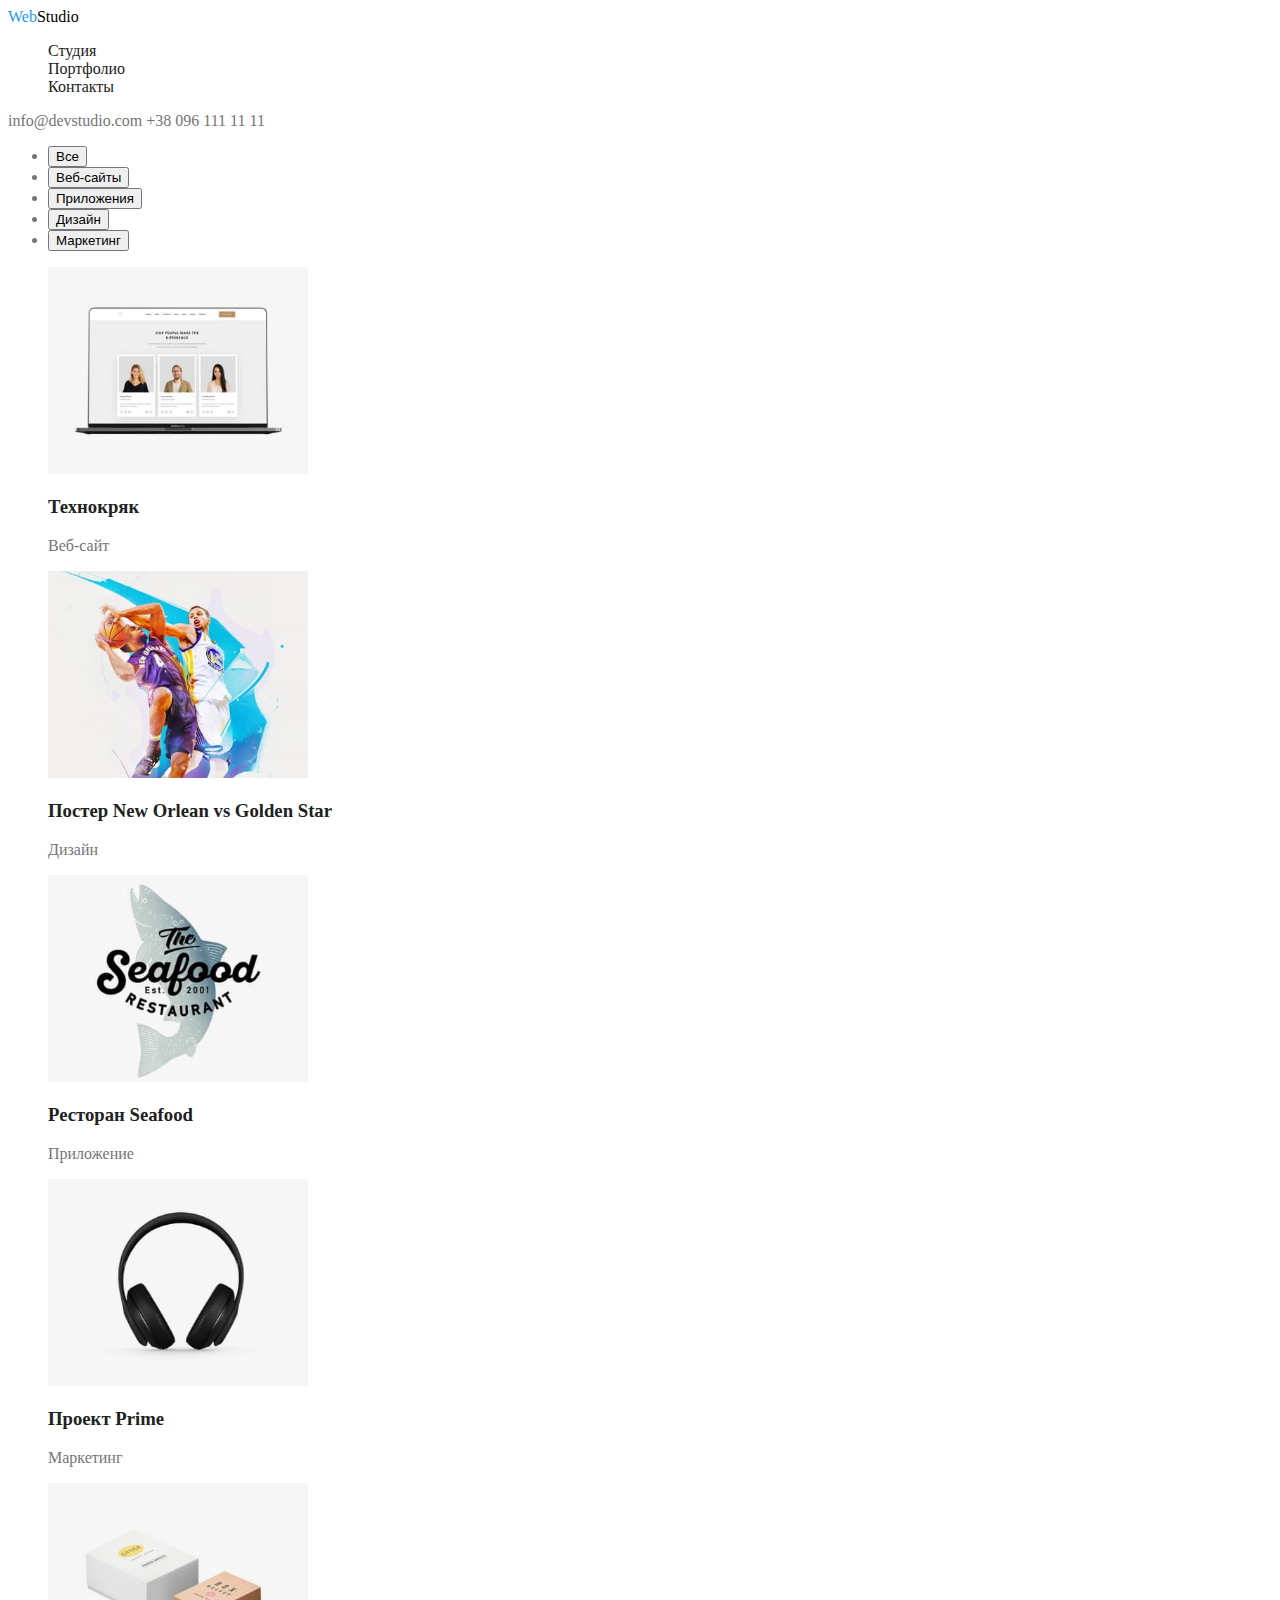
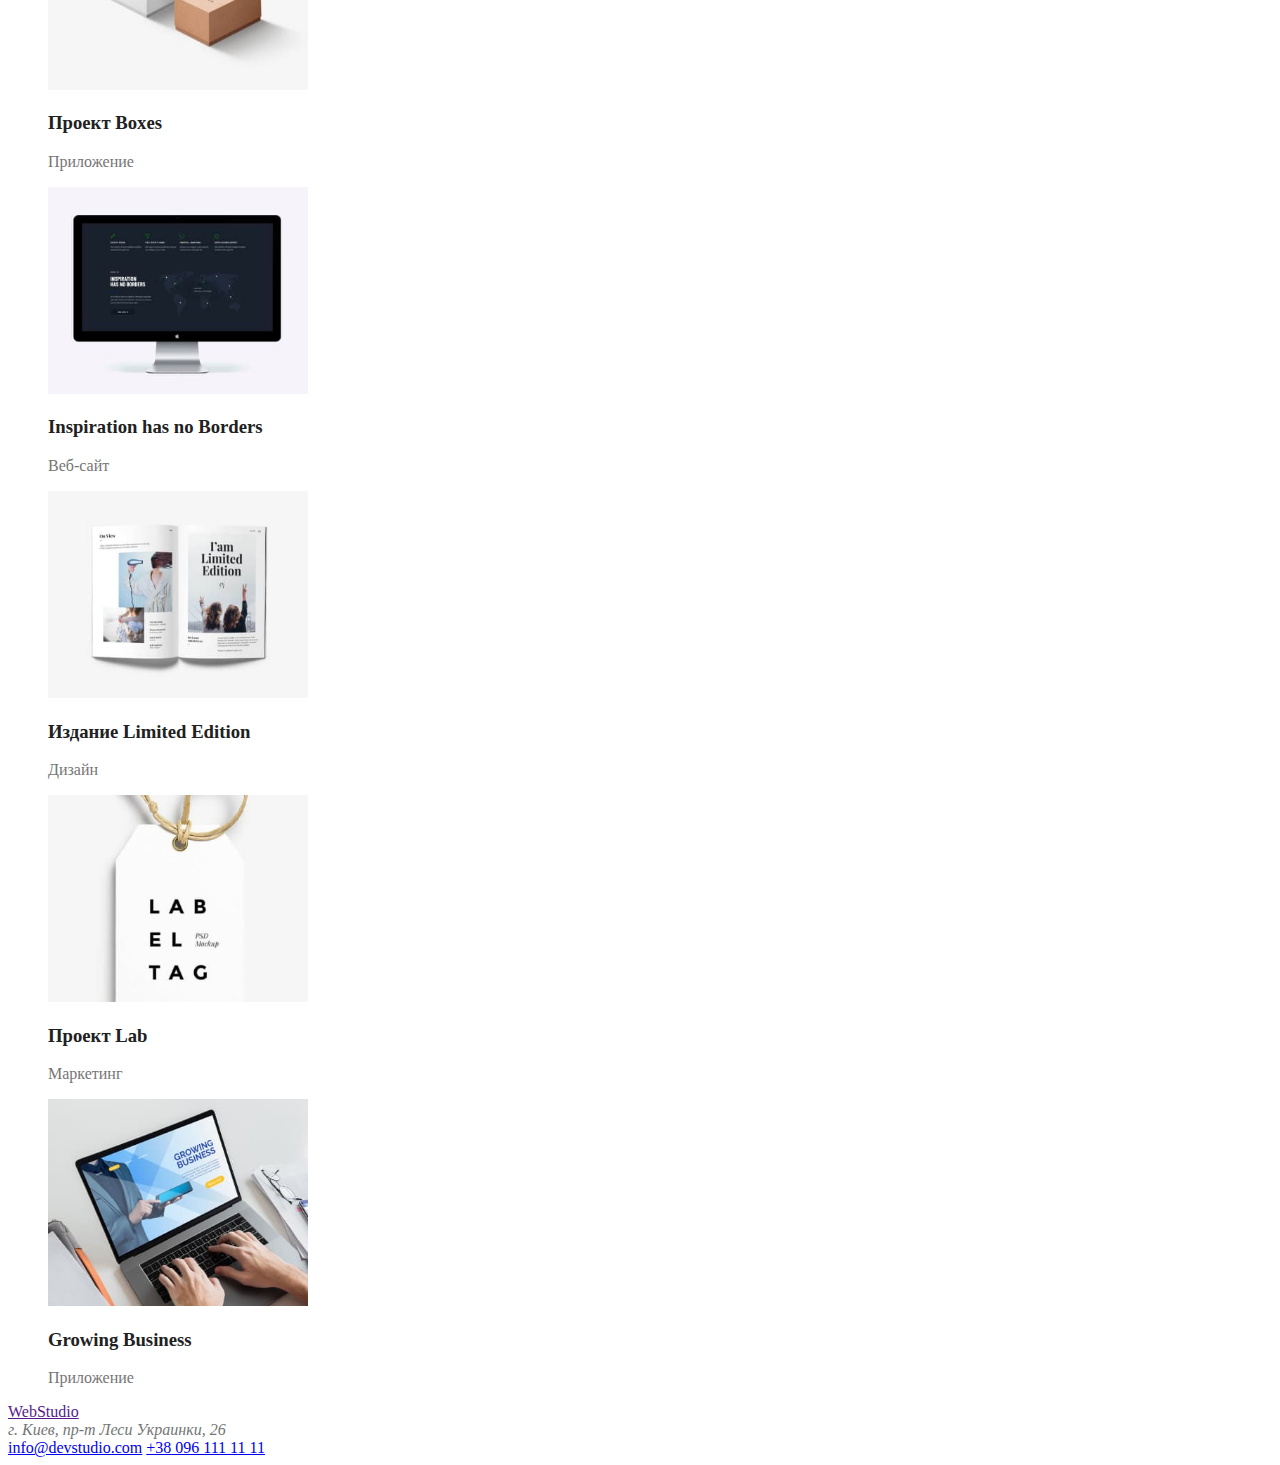
==== portfolio.html @ 466f814b "title colors added" ====
<!DOCTYPE html>
<html lang="ru">

<head>
    <meta charset="UTF-8">
    <meta http-equiv="X-UA-Compatible" content="IE=edge">
    <meta name="viewport" content="width=device-width, initial-scale=1.0">
    <title>WebStudio</title>
    <link rel="stylesheet" href="./css/styles.css">
</head>

<body>
    <header>
        <nav>
            <a href="#" lang="en" class="link logo"> <span>Web</span>Studio</a>
            <ul class="site-nav list">
                <li><a href="./index.html" class="link">Студия</a></li>
                <li><a href="./portfolio.html" class="link">Портфолио</a></li>
                <li><a href="" class="link">Контакты</a></li>
            </ul>
        </nav>
        <a href="mailto:info@devstudio.com" class="link contacts">info@devstudio.com</a>
        <a href="tel:+380961111111" class="link contacts">+38 096 111 11 11</a>
    </header>
    <main>
        <ul>
            <li><button type="button">Все</button></li>
            <li><button type="button">Веб-сайты</button></li>
            <li><button type="button">Приложения</button></li>
            <li><button type="button">Дизайн</button></li>
            <li><button type="button">Маркетинг</button></li>
        </ul>

        <ul class="list">
            <li>
                <img src="./images/portfolio-1.jpg" alt="Фото мужчины" width="260">
                <h3 class="title">Технокряк</h3>
                <p>Веб-сайт</p>
            </li>
            <li>
                <img src="./images/portfolio-2.jpg" alt="Фото женщины" width="260">
                <h3 class="title">Постер <span lang="en">New Orlean vs Golden Star</span></h3>
                <p>Дизайн</p>
            </li>
            <li>
                <img src="./images/portfolio-3.jpg" alt="Фото мужчины" width="260">
                <h3 class="title">Ресторан <span lang="en">Seafood</span></h3>
                <p>Приложение</p>
            </li>
            <li>
                <img src="./images/portfolio-4.jpg" alt="Фото мужчины" width="260">
                <h3 class="title">Проект <span lang="en">Prime</span></h3>
                <p>Маркетинг</p>
            </li>
            <li>
                <img src="./images/portfolio-5.jpg" alt="Фото женщины" width="260">
                <h3 class="title">Проект <span lang="en">Boxes</span></h3>
                <p>Приложение</p>
            </li>
            <li>
                <img src="./images/portfolio-6.jpg" alt="Фото женщины" width="260">
                <h3 lang="en" class="title">Inspiration has no Borders</h3>
                <p>Веб-сайт</p>
            </li>
            <li>
                <img src="./images/portfolio-7.jpg" alt="Фото женщины" width="260">
                <h3 class="title">Издание <span lang="en">Limited Edition</span></h3>
                <p>Дизайн</p>
            </li>
            <li>
                <img src="./images/portfolio-8.jpg" alt="Фото женщины" width="260">
                <h3 class="title">Проект <span lang="en">Lab</span></h3>
                <p>Маркетинг</p>
            </li>
            <li>
                <img src="./images/portfolio-9.jpg" alt="Фото женщины" width="260">
                <h3 lang="en" class="title">Growing Business</h3>
                <p>Приложение</p>
            </li>
        </ul>
    </main>
    <footer>
        <a href="">WebStudio</a>
        <address>
            г. Киев, пр-т Леси Украинки, 26
        </address>
        <a href="mailto:info@devstudio.com">info@devstudio.com</a>
        <a href="tel:+380961111111">+38 096 111 11 11</a>
    </footer>
</body>
        
</html>
---- css/styles.css ----
body {
    background-color: #FFFFFF;
    color: #757575;
}

.list {
    list-style: none;
}

.link {
    text-decoration: none;
}

.logo {
    color: #000000;
}

.logo > span {
    color: #2196F3;
}

/* Header */

/* Site nav */
.site-nav .link {
    color: #212121;
}

.site-nav .link:hover,
.site-nav .link:focus {
    color: #2196F3;
}

/* Contact links */
.contacts {
    color: #757575;
}

.contacts:hover,
.contacts:focus {
    color: #2196F3;
}

/* Main */

.title {
    color: #212121;
}

/*цвет заголовков #212121*/
/*цвет текста, телефон и адрес #757575*/
/*акцент #2196F3*/
/* белый #ffffff */
/* фон героя, футера #2F303A */
/* фон меню 2 стр, фон команды, фон меню примеров #F5F4FA */
/* основной фон #E5E5E5 */
/* фон карточек команды #ffffff*/
/* фон примеров работ #EEEEEE */
/* адрес в футере rgba(255, 255, 255, 0.6) */
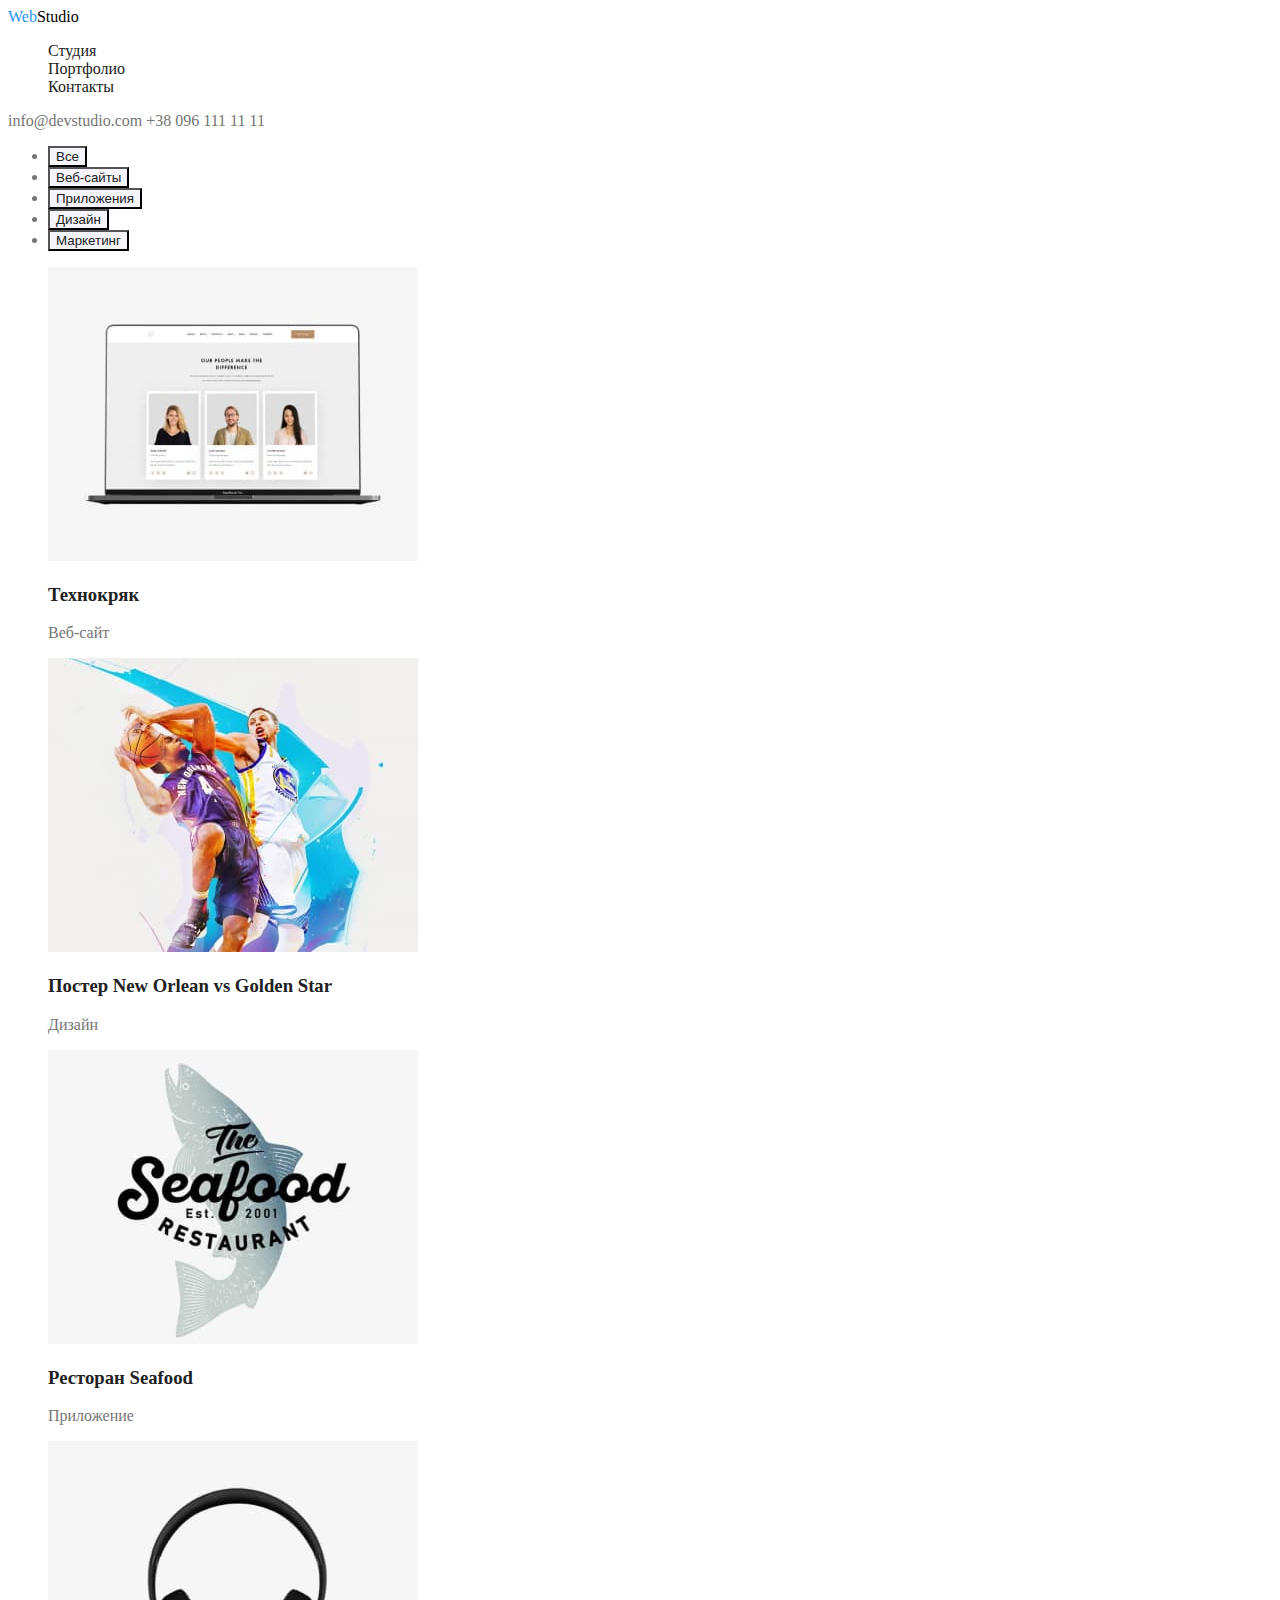
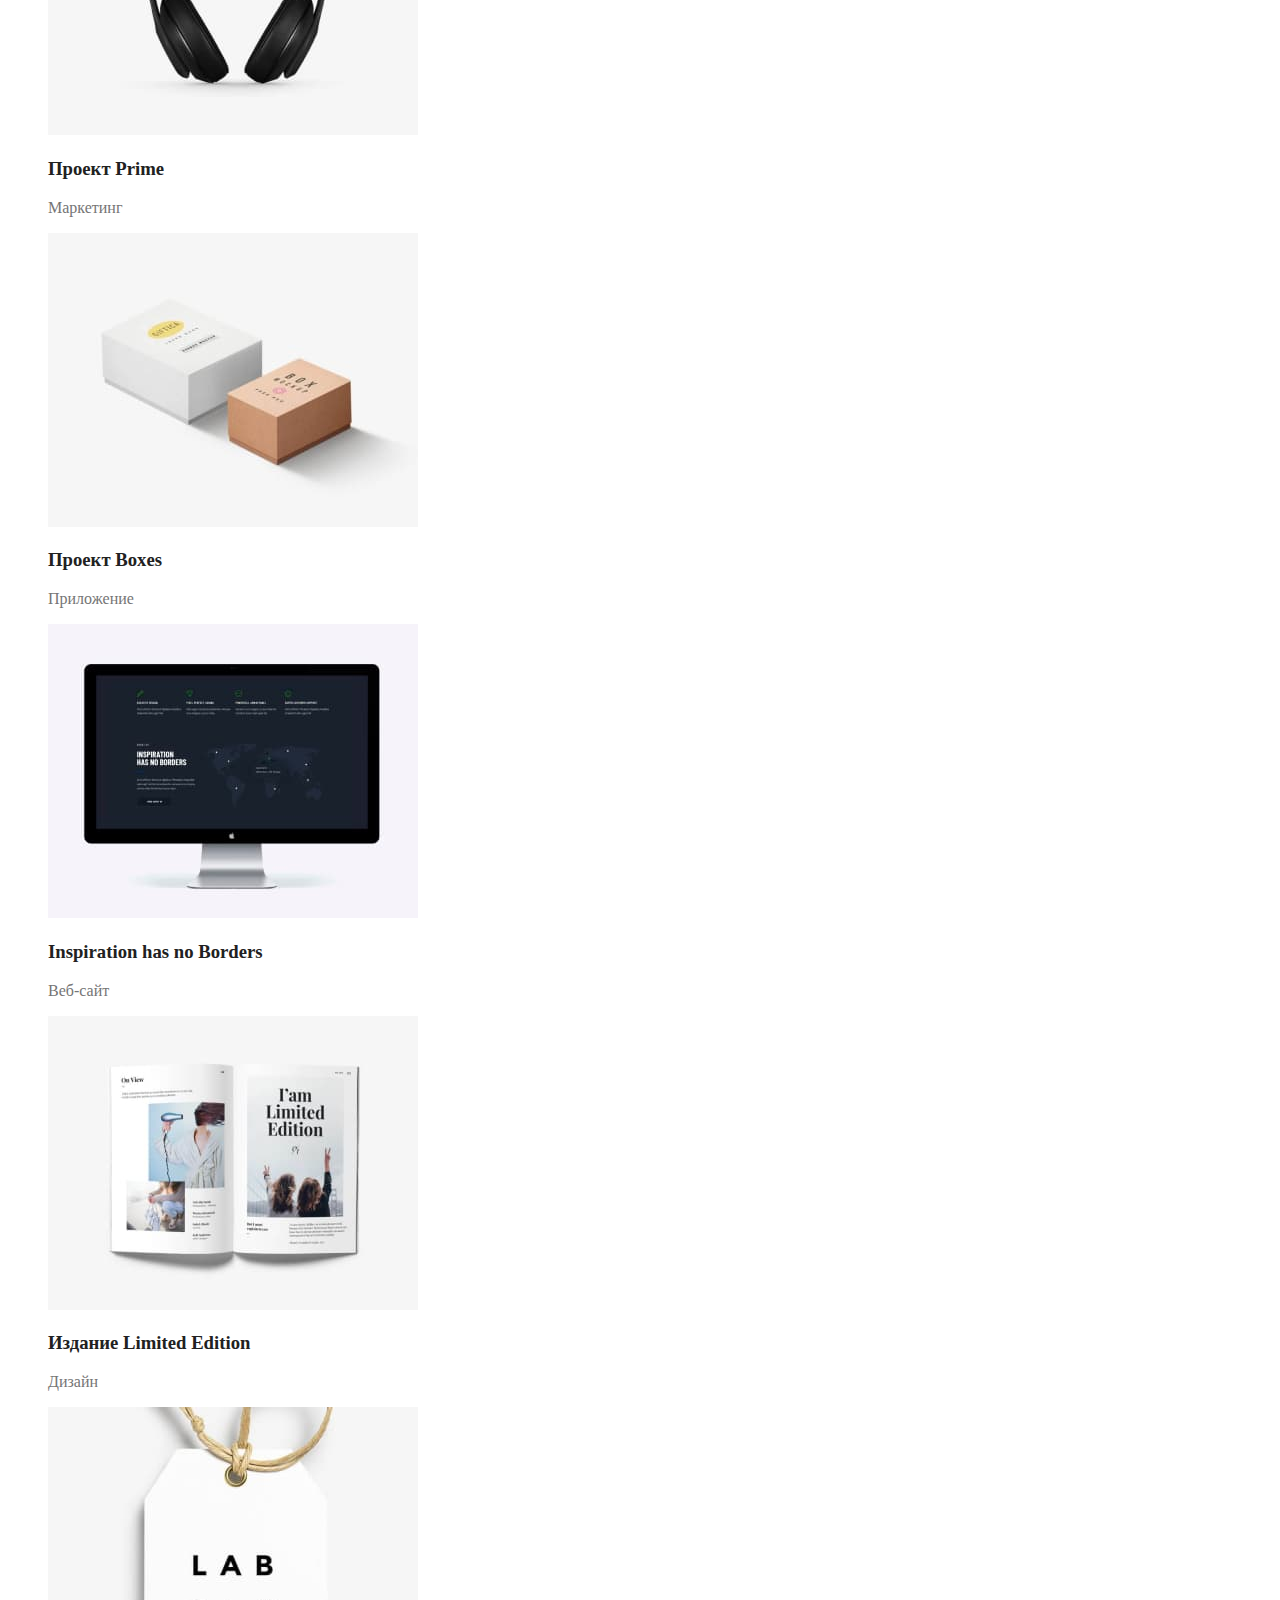
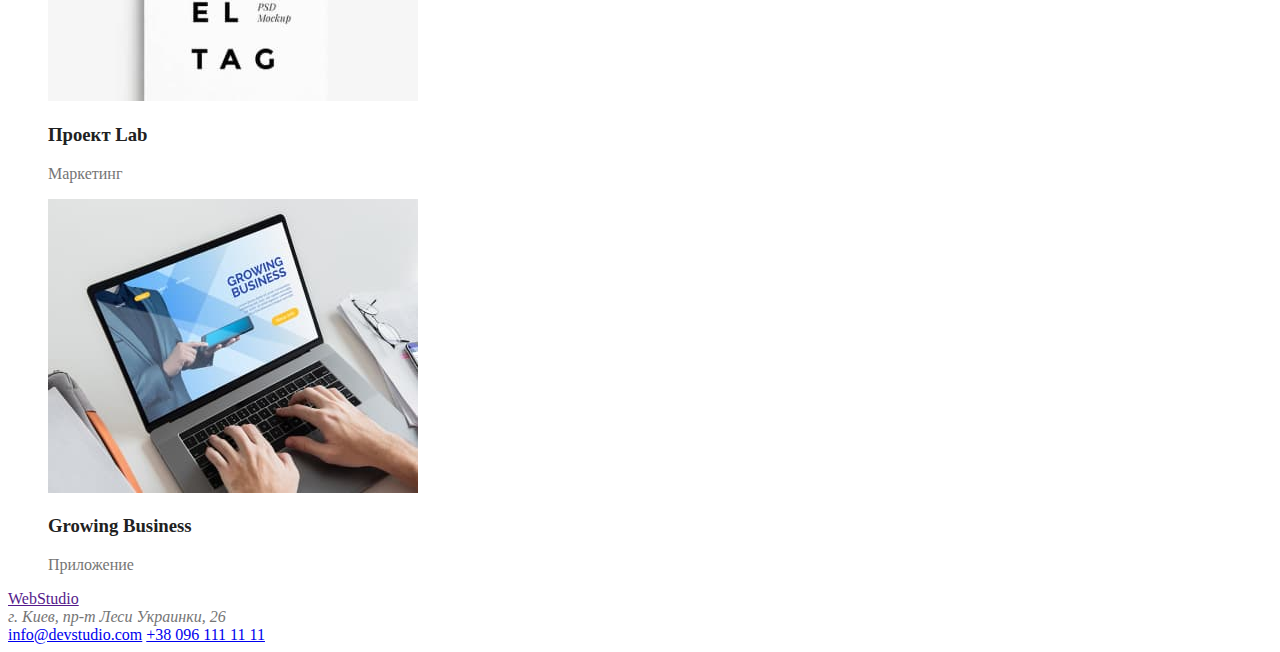
==== commit 1b659fb2: "buttons colors added" ====
--- a/portfolio.html
+++ b/portfolio.html
@@ -24,56 +24,56 @@
     </header>
     <main>
         <ul>
-            <li><button type="button">Все</button></li>
-            <li><button type="button">Веб-сайты</button></li>
-            <li><button type="button">Приложения</button></li>
-            <li><button type="button">Дизайн</button></li>
-            <li><button type="button">Маркетинг</button></li>
+            <li><button type="button" class="button">Все</button></li>
+            <li><button type="button" class="button">Веб-сайты</button></li>
+            <li><button type="button" class="button">Приложения</button></li>
+            <li><button type="button" class="button">Дизайн</button></li>
+            <li><button type="button" class="button">Маркетинг</button></li>
         </ul>
 
         <ul class="list">
             <li>
-                <img src="./images/portfolio-1.jpg" alt="Фото мужчины" width="260">
+                <img src="./images/portfolio-1.jpg" alt="Визитки специалистов" width="370">
                 <h3 class="title">Технокряк</h3>
                 <p>Веб-сайт</p>
             </li>
             <li>
-                <img src="./images/portfolio-2.jpg" alt="Фото женщины" width="260">
+                <img src="./images/portfolio-2.jpg" alt="Двое мужчин играют в баскетбол" width="370">
                 <h3 class="title">Постер <span lang="en">New Orlean vs Golden Star</span></h3>
                 <p>Дизайн</p>
             </li>
             <li>
-                <img src="./images/portfolio-3.jpg" alt="Фото мужчины" width="260">
+                <img src="./images/portfolio-3.jpg" alt="Эмблема ресторана с рыбой" width="370">
                 <h3 class="title">Ресторан <span lang="en">Seafood</span></h3>
                 <p>Приложение</p>
             </li>
             <li>
-                <img src="./images/portfolio-4.jpg" alt="Фото мужчины" width="260">
+                <img src="./images/portfolio-4.jpg" alt="Наушники" width="370">
                 <h3 class="title">Проект <span lang="en">Prime</span></h3>
                 <p>Маркетинг</p>
             </li>
             <li>
-                <img src="./images/portfolio-5.jpg" alt="Фото женщины" width="260">
+                <img src="./images/portfolio-5.jpg" alt="Две коробки" width="370">
                 <h3 class="title">Проект <span lang="en">Boxes</span></h3>
                 <p>Приложение</p>
             </li>
             <li>
-                <img src="./images/portfolio-6.jpg" alt="Фото женщины" width="260">
+                <img src="./images/portfolio-6.jpg" alt="Монитор с текстом" width="370">
                 <h3 lang="en" class="title">Inspiration has no Borders</h3>
                 <p>Веб-сайт</p>
             </li>
             <li>
-                <img src="./images/portfolio-7.jpg" alt="Фото женщины" width="260">
+                <img src="./images/portfolio-7.jpg" alt="Раскрытый журнал" width="370">
                 <h3 class="title">Издание <span lang="en">Limited Edition</span></h3>
                 <p>Дизайн</p>
             </li>
             <li>
-                <img src="./images/portfolio-8.jpg" alt="Фото женщины" width="260">
+                <img src="./images/portfolio-8.jpg" alt="Этикетка с надписью" width="370">
                 <h3 class="title">Проект <span lang="en">Lab</span></h3>
                 <p>Маркетинг</p>
             </li>
             <li>
-                <img src="./images/portfolio-9.jpg" alt="Фото женщины" width="260">
+                <img src="./images/portfolio-9.jpg" alt="Руки на клавиатуре ноутбука" width="370">
                 <h3 lang="en" class="title">Growing Business</h3>
                 <p>Приложение</p>
             </li>
--- a/css/styles.css
+++ b/css/styles.css
@@ -1,6 +1,14 @@
+:root {
+    --primary-text-color: #757575;
+    --title-text-color: #212121;
+    --accent-color: #2196F3;
+    --primary-bg-color: #E5E5E5;
+    --secondary-bg-color: #F5F4FA;
+}
+
 body {
     background-color: #FFFFFF;
-    color: #757575;
+    color: var(--primary-text-color);
 }
 
 .list {
@@ -16,35 +24,51 @@
 }
 
 .logo > span {
-    color: #2196F3;
+    color: var(--accent-color);
 }
 
 /* Header */
 
 /* Site nav */
 .site-nav .link {
-    color: #212121;
+    color: var(--title-text-color);
 }
 
 .site-nav .link:hover,
 .site-nav .link:focus {
-    color: #2196F3;
+    color: var(--accent-color);
 }
 
 /* Contact links */
 .contacts {
-    color: #757575;
+    color: var(--primary-text-color);
 }
 
 .contacts:hover,
 .contacts:focus {
-    color: #2196F3;
+    color: var(--accent-color);
 }
 
 /* Main */
 
+/* Hero */
+
+/* Section */
+
 .title {
-    color: #212121;
+    color: var(--title-text-color);
+}
+
+/* Portfolio */
+.button {
+    background-color: var(--secondary-bg-color);
+    color: var(--title-text-color);
+}
+
+.button:hover,
+.button:focus {
+    background-color: var(--accent-color);
+    color: #FFFFFF;
 }
 
 /*цвет заголовков #212121*/
